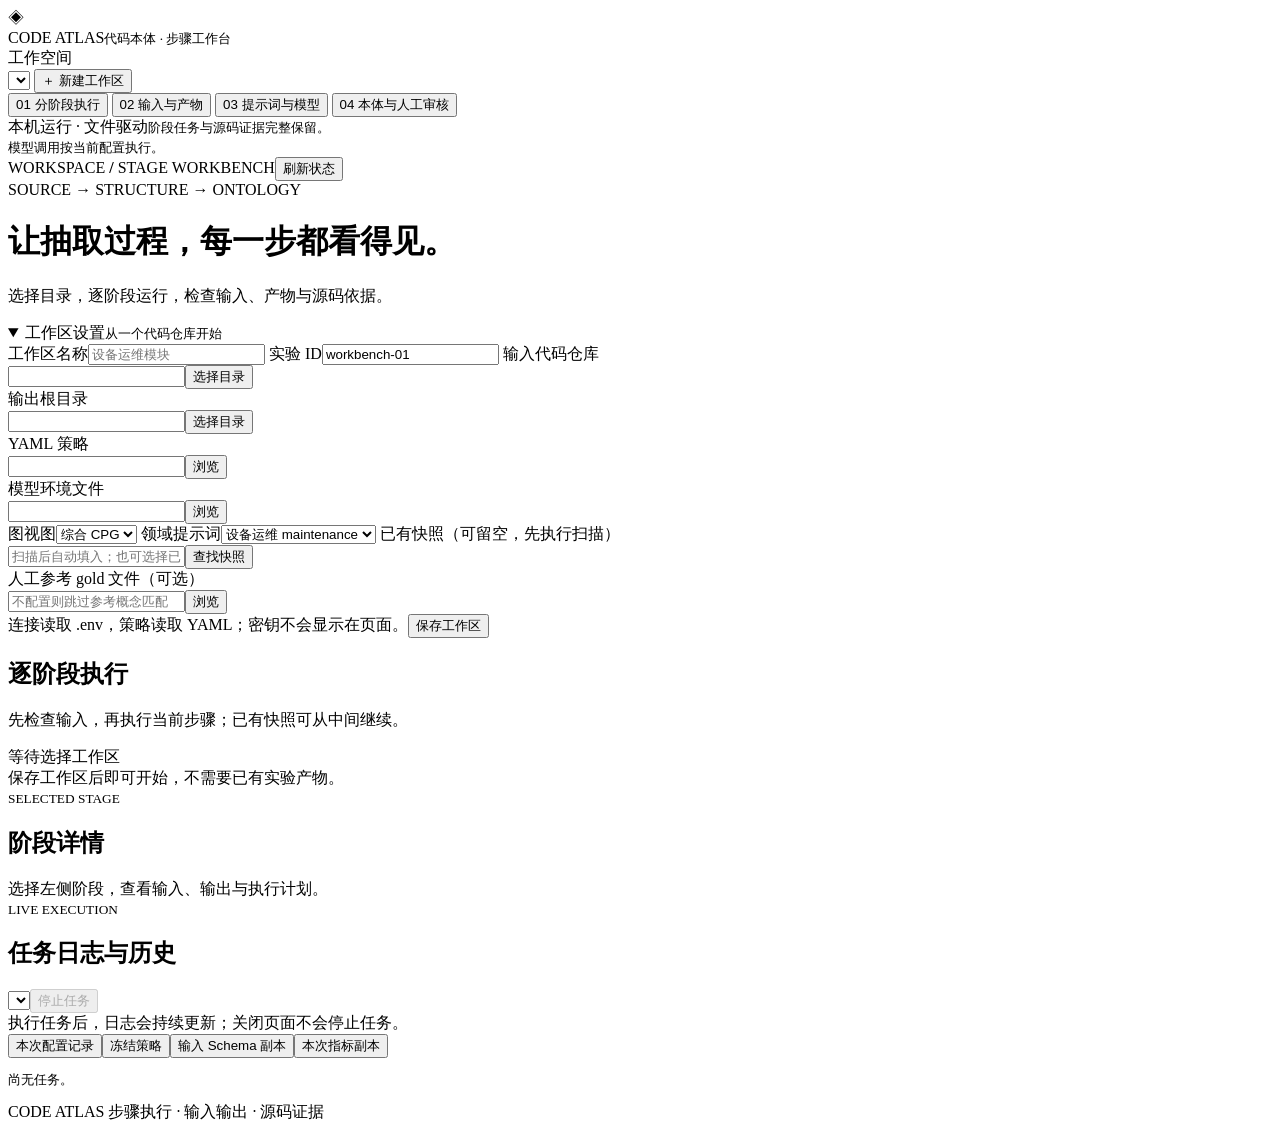
==== code_ontology/resources/workbench/index.html @ 2bb91f52 "Add staged local workbench and orchestration checks" ====
<!doctype html>
<html lang="zh-CN">
<head><meta charset="utf-8"><meta name="viewport" content="width=device-width,initial-scale=1"><title>Code Atlas · 步骤工作台</title><link rel="stylesheet" href="/style.css"></head>
<body>
<aside class="sidebar">
  <div class="brand"><span>◈</span><div>CODE ATLAS<small>代码本体 · 步骤工作台</small></div></div>
  <div class="side-label">工作空间</div>
  <select id="workspace-select" aria-label="工作区"></select>
  <button id="new-workspace" class="button ghost">＋ 新建工作区</button>
  <nav>
    <button class="nav active" data-page="pipeline">01 <span>分阶段执行</span></button>
    <button class="nav" data-page="artifacts">02 <span>输入与产物</span></button>
    <button class="nav" data-page="prompts">03 <span>提示词与模型</span></button>
    <button class="nav" data-page="ontology">04 <span>本体与人工审核</span></button>
  </nav>
  <div class="side-foot"><i></i> 本机运行 · 文件驱动<small>阶段任务与源码证据完整保留。<br>模型调用按当前配置执行。</small></div>
</aside>
<div class="workspace">
  <header><span>WORKSPACE <b>/</b> STAGE WORKBENCH</span><button id="refresh" class="button">刷新状态</button></header>
  <main>
    <div class="heading"><div class="eyebrow">SOURCE → STRUCTURE → ONTOLOGY</div><h1>让抽取过程，每一步都看得见。</h1><p>选择目录，逐阶段运行，检查输入、产物与源码依据。</p></div>
    <div id="notice" class="notice" hidden role="status"></div>
    <details id="settings" class="panel" open>
      <summary><span>工作区设置</span><small id="workspace-caption">从一个代码仓库开始</small></summary>
      <form id="settings-form" class="form-grid">
        <label>工作区名称<input name="name" placeholder="设备运维模块"></label>
        <label>实验 ID<input name="experiment" value="workbench-01" required pattern="[\w\-]+"></label>
        <label class="span2">输入代码仓库<div class="path-field"><input name="repo" required><button type="button" data-browse="repo" class="button">选择目录</button></div></label>
        <label class="span2">输出根目录<div class="path-field"><input name="out" required><button type="button" data-browse="out" class="button">选择目录</button></div></label>
        <label>YAML 策略<div class="path-field"><input name="config" required><button type="button" data-browse="config" class="button">浏览</button></div></label>
        <label>模型环境文件<div class="path-field"><input name="env_file" required><button type="button" data-browse="env_file" class="button">浏览</button></div></label>
        <label>图视图<select name="view"><option value="cpg">综合 CPG</option><option value="ast">AST</option><option value="cfg">CFG</option></select></label>
        <label>领域提示词<select name="profile"><option value="maintenance">设备运维 maintenance</option><option value="general">通用 general</option></select></label>
        <label class="span2">已有快照（可留空，先执行扫描）<div class="path-field"><input name="snapshot" placeholder="扫描后自动填入；也可选择已有快照"><button type="button" id="find-snapshots" class="button">查找快照</button></div><select id="snapshot-select" hidden aria-label="已有快照"></select></label>
        <label class="span2">人工参考 gold 文件（可选）<div class="path-field"><input name="gold" placeholder="不配置则跳过参考概念匹配"><button type="button" data-browse="gold" class="button">浏览</button></div></label>
        <div class="form-actions span2"><span>连接读取 .env，策略读取 YAML；密钥不会显示在页面。</span><button class="button primary" type="submit">保存工作区</button></div>
      </form>
    </details>
    <section id="page-pipeline" class="page">
      <div id="overview" class="metrics"></div>
      <div class="section-head"><div><h2>逐阶段执行</h2><p>先检查输入，再执行当前步骤；已有快照可从中间继续。</p></div><span id="active-badge" class="badge">等待选择工作区</span></div>
      <div class="pipeline-layout"><div id="stages" class="stages"><div class="empty">保存工作区后即可开始，不需要已有实验产物。</div></div>
        <aside class="panel stage-detail"><div class="panel-head"><div><small>SELECTED STAGE</small><h2 id="detail-title">阶段详情</h2></div></div><div id="detail-body" class="panel-body empty">选择左侧阶段，查看输入、输出与执行计划。</div></aside></div>
      <div class="panel task-panel"><div class="panel-head"><div><small>LIVE EXECUTION</small><h2>任务日志与历史</h2></div><div class="actions"><select id="job-select" aria-label="任务记录"></select><button id="cancel-job" class="button danger" disabled>停止任务</button><button id="ack-job" class="button" hidden>确认已检查残留进程</button></div></div><div id="job-meta" class="job-meta">执行任务后，日志会持续更新；关闭页面不会停止任务。</div><div class="toolbar"><button class="button" data-attempt="task.json">本次配置记录</button><button class="button" data-attempt="policy.yaml">冻结策略</button><button class="button" data-attempt="input-schema.json">输入 Schema 副本</button><button class="button" data-attempt="metrics.json">本次指标副本</button></div><pre id="attempt-content" class="json" hidden></pre><pre id="console" class="console">尚无任务。</pre></div>
    </section>
    <section id="page-artifacts" class="page" hidden>
      <div class="section-head"><div><h2>检查输入与输出</h2><p>JSONL 按记录分页，文本按字节分段；原始文件完整保留在磁盘。</p></div></div>
      <div class="panel"><div class="toolbar"><select id="artifact-root" aria-label="产物根"></select><input id="artifact-path" placeholder="相对路径，例如 prepared/cpg/packs.jsonl"><button id="open-artifact" class="button primary">打开</button><button id="artifact-up" class="button">上级目录</button></div><div class="toolbar"><input id="artifact-query" placeholder="JSONL 内容搜索（每次检查最多 1000 条）"><button id="search-artifact" class="button">搜索</button><button id="preview-next" class="button" disabled>下一段</button><span id="artifact-meta" class="muted"></span></div><div id="artifact-content" class="artifact-content empty">保存工作区后选择文件。</div></div>
    </section>
    <section id="page-prompts" class="page" hidden>
      <div class="section-head"><div><h2>提示词与有效配置</h2><p>编辑领域指导时保存为副本；固定 schema 需要显式更新或使用新实验。</p></div></div>
      <div class="two-col"><div class="panel"><div class="panel-head"><h2>当前模型与处理策略</h2></div><pre id="effective-config" class="json"></pre></div><div class="panel"><div class="toolbar"><select id="prompt-stage"><option value="discover">发现 discover</option><option value="merge">合并 merge</option><option value="extract">实例 extract</option></select><button id="save-prompt" class="button primary">保存领域提示词副本</button></div><div class="panel-body"><label>领域提示词（可编辑）<textarea id="prompt-editor" rows="12"></textarea></label><details><summary>查看完整提示词与 JSON 契约</summary><pre id="prompt-rendered" class="json"></pre></details><p class="muted">通用契约保留。新配置切换后，下游任务会标记需核对版本。</p></div></div></div>
    </section>
    <section id="page-ontology" class="page" hidden><div class="section-head"><div><h2>本体、断言与源码证据</h2><p>发现 Schema 后即可查看概念、继承、关系和属性；页面评审保存在浏览器，请及时导出。</p></div><div class="actions"><select id="ontology-mode" aria-label="本体展示版本"><option value="schema">当前发现 Schema</option><option value="final">最终本体与实例</option></select><button id="reload-viewer" class="button">重新加载产物</button></div></div><iframe id="viewer" title="本体产物浏览器"></iframe></section>
  </main>
  <footer>CODE ATLAS <span>步骤执行 · 输入输出 · 源码证据</span></footer>
</div>
<dialog id="path-dialog"><div class="panel-head"><h2 id="path-title">选择路径</h2><button type="button" id="close-path" class="button">关闭</button></div><div class="toolbar"><input id="browse-path"><button id="browse-go" class="button">转到</button><button id="browse-up" class="button">上级</button></div><div id="browse-list" class="browser-list"></div><div class="toolbar"><span id="browse-status" class="muted"></span><button id="use-directory" class="button primary">选择此目录</button></div></dialog>
<dialog id="plan-dialog"><div class="panel-head"><h2 id="plan-title">执行计划</h2><button id="close-plan" class="button">关闭</button></div><div class="panel-body"><p id="plan-note"></p><div id="plan-inputs"></div><details><summary>实际执行命令</summary><pre id="plan-command" class="json"></pre></details><label id="update-schema-label" hidden><input id="update-schema" type="checkbox"> 显式更新已有 Schema（改变后需重新抽取实例）</label><div class="actions"><button id="execute-plan" class="button primary">执行当前阶段</button></div></div></dialog>
<div id="toast" hidden role="status"></div>
<script src="/app.js" defer></script>
</body></html>
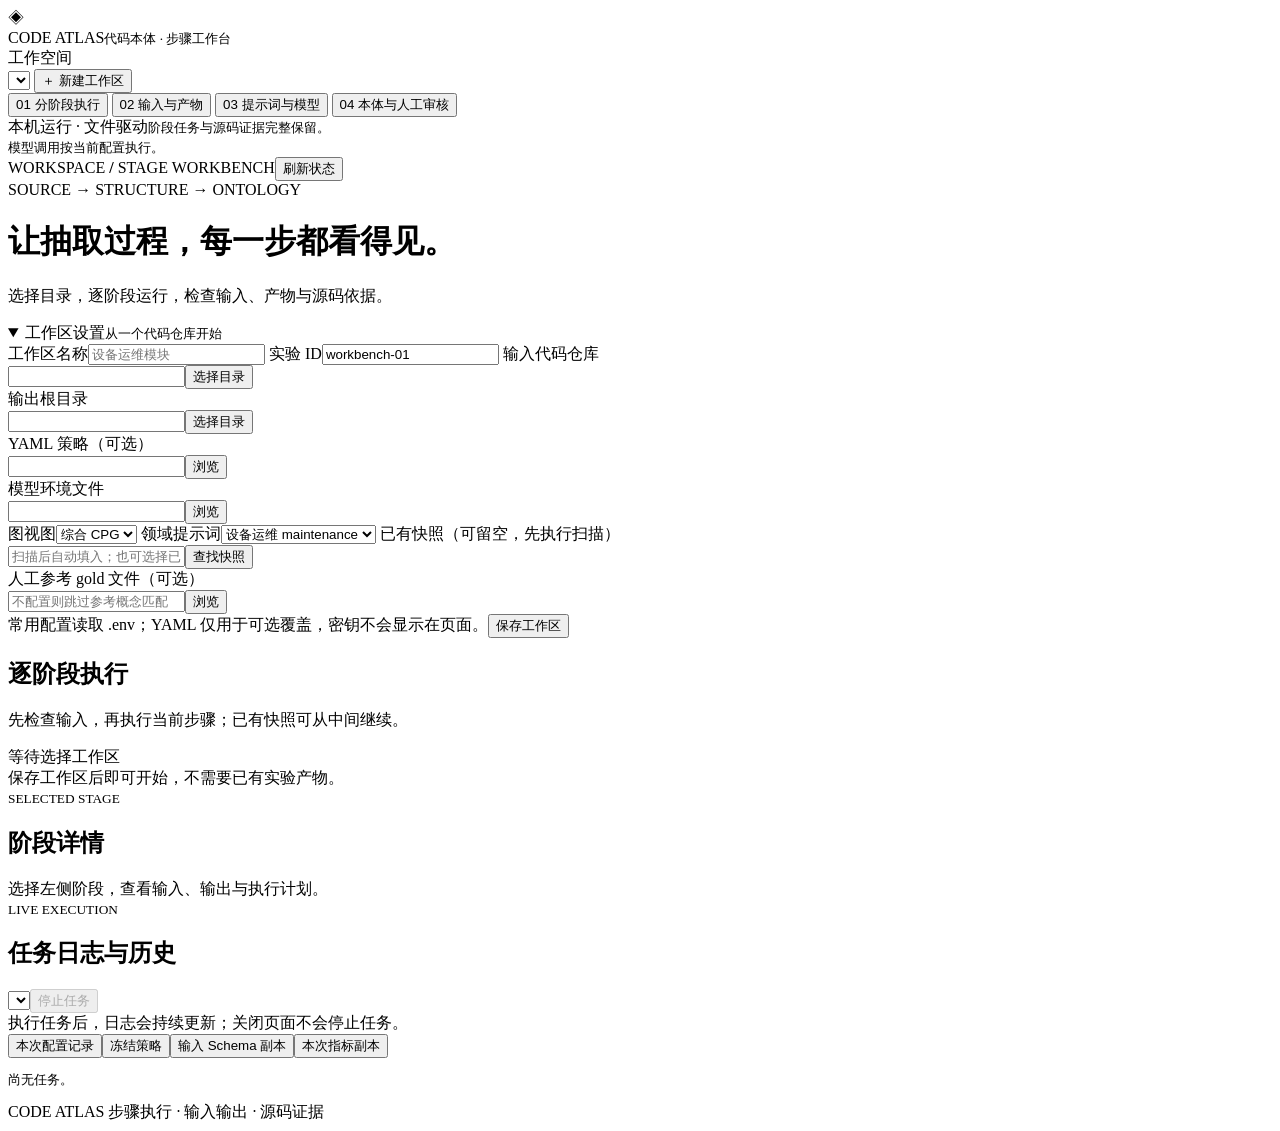
==== commit 5d73ec79: "Add intranet step runner and resumable independent schema merging" ====
--- a/code_ontology/resources/workbench/index.html
+++ b/code_ontology/resources/workbench/index.html
@@ -27,13 +27,13 @@
         <label>实验 ID<input name="experiment" value="workbench-01" required pattern="[\w\-]+"></label>
         <label class="span2">输入代码仓库<div class="path-field"><input name="repo" required><button type="button" data-browse="repo" class="button">选择目录</button></div></label>
         <label class="span2">输出根目录<div class="path-field"><input name="out" required><button type="button" data-browse="out" class="button">选择目录</button></div></label>
-        <label>YAML 策略<div class="path-field"><input name="config" required><button type="button" data-browse="config" class="button">浏览</button></div></label>
+        <label>YAML 策略（可选）<div class="path-field"><input name="config"><button type="button" data-browse="config" class="button">浏览</button></div></label>
         <label>模型环境文件<div class="path-field"><input name="env_file" required><button type="button" data-browse="env_file" class="button">浏览</button></div></label>
         <label>图视图<select name="view"><option value="cpg">综合 CPG</option><option value="ast">AST</option><option value="cfg">CFG</option></select></label>
         <label>领域提示词<select name="profile"><option value="maintenance">设备运维 maintenance</option><option value="general">通用 general</option></select></label>
         <label class="span2">已有快照（可留空，先执行扫描）<div class="path-field"><input name="snapshot" placeholder="扫描后自动填入；也可选择已有快照"><button type="button" id="find-snapshots" class="button">查找快照</button></div><select id="snapshot-select" hidden aria-label="已有快照"></select></label>
         <label class="span2">人工参考 gold 文件（可选）<div class="path-field"><input name="gold" placeholder="不配置则跳过参考概念匹配"><button type="button" data-browse="gold" class="button">浏览</button></div></label>
-        <div class="form-actions span2"><span>连接读取 .env，策略读取 YAML；密钥不会显示在页面。</span><button class="button primary" type="submit">保存工作区</button></div>
+        <div class="form-actions span2"><span>常用配置读取 .env；YAML 仅用于可选覆盖，密钥不会显示在页面。</span><button class="button primary" type="submit">保存工作区</button></div>
       </form>
     </details>
     <section id="page-pipeline" class="page">
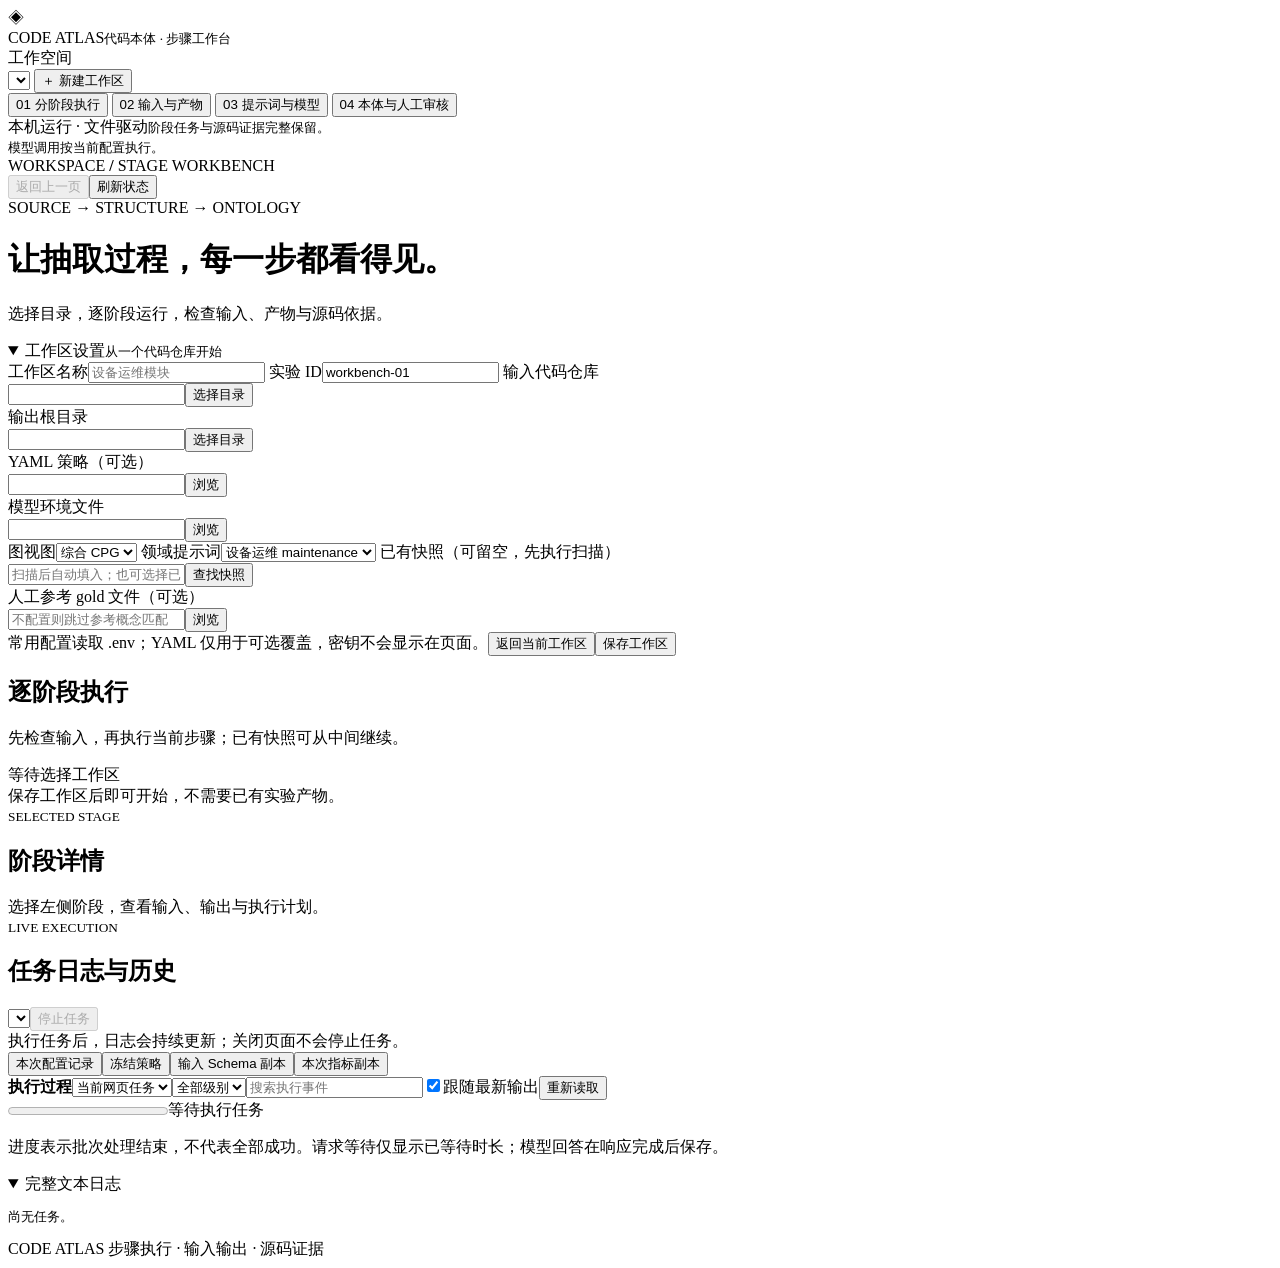
==== commit 12db3f1f: "Improve staged workbench and record schema optimization roadmap" ====
--- a/code_ontology/resources/workbench/index.html
+++ b/code_ontology/resources/workbench/index.html
@@ -16,7 +16,7 @@
   <div class="side-foot"><i></i> 本机运行 · 文件驱动<small>阶段任务与源码证据完整保留。<br>模型调用按当前配置执行。</small></div>
 </aside>
 <div class="workspace">
-  <header><span>WORKSPACE <b>/</b> STAGE WORKBENCH</span><button id="refresh" class="button">刷新状态</button></header>
+  <header><span>WORKSPACE <b>/</b> STAGE WORKBENCH</span><div class="actions"><button id="back-page" class="button" disabled>返回上一页</button><button id="refresh" class="button">刷新状态</button></div></header>
   <main>
     <div class="heading"><div class="eyebrow">SOURCE → STRUCTURE → ONTOLOGY</div><h1>让抽取过程，每一步都看得见。</h1><p>选择目录，逐阶段运行，检查输入、产物与源码依据。</p></div>
     <div id="notice" class="notice" hidden role="status"></div>
@@ -33,7 +33,7 @@
         <label>领域提示词<select name="profile"><option value="maintenance">设备运维 maintenance</option><option value="general">通用 general</option></select></label>
         <label class="span2">已有快照（可留空，先执行扫描）<div class="path-field"><input name="snapshot" placeholder="扫描后自动填入；也可选择已有快照"><button type="button" id="find-snapshots" class="button">查找快照</button></div><select id="snapshot-select" hidden aria-label="已有快照"></select></label>
         <label class="span2">人工参考 gold 文件（可选）<div class="path-field"><input name="gold" placeholder="不配置则跳过参考概念匹配"><button type="button" data-browse="gold" class="button">浏览</button></div></label>
-        <div class="form-actions span2"><span>常用配置读取 .env；YAML 仅用于可选覆盖，密钥不会显示在页面。</span><button class="button primary" type="submit">保存工作区</button></div>
+        <div class="form-actions span2"><span>常用配置读取 .env；YAML 仅用于可选覆盖，密钥不会显示在页面。</span><button type="button" id="cancel-settings" class="button">返回当前工作区</button><button class="button primary" type="submit">保存工作区</button></div>
       </form>
     </details>
     <section id="page-pipeline" class="page">
@@ -41,7 +41,7 @@
       <div class="section-head"><div><h2>逐阶段执行</h2><p>先检查输入，再执行当前步骤；已有快照可从中间继续。</p></div><span id="active-badge" class="badge">等待选择工作区</span></div>
       <div class="pipeline-layout"><div id="stages" class="stages"><div class="empty">保存工作区后即可开始，不需要已有实验产物。</div></div>
         <aside class="panel stage-detail"><div class="panel-head"><div><small>SELECTED STAGE</small><h2 id="detail-title">阶段详情</h2></div></div><div id="detail-body" class="panel-body empty">选择左侧阶段，查看输入、输出与执行计划。</div></aside></div>
-      <div class="panel task-panel"><div class="panel-head"><div><small>LIVE EXECUTION</small><h2>任务日志与历史</h2></div><div class="actions"><select id="job-select" aria-label="任务记录"></select><button id="cancel-job" class="button danger" disabled>停止任务</button><button id="ack-job" class="button" hidden>确认已检查残留进程</button></div></div><div id="job-meta" class="job-meta">执行任务后，日志会持续更新；关闭页面不会停止任务。</div><div class="toolbar"><button class="button" data-attempt="task.json">本次配置记录</button><button class="button" data-attempt="policy.yaml">冻结策略</button><button class="button" data-attempt="input-schema.json">输入 Schema 副本</button><button class="button" data-attempt="metrics.json">本次指标副本</button></div><pre id="attempt-content" class="json" hidden></pre><pre id="console" class="console">尚无任务。</pre></div>
+      <div class="panel task-panel"><div class="panel-head"><div><small>LIVE EXECUTION</small><h2>任务日志与历史</h2></div><div class="actions"><select id="job-select" aria-label="任务记录"></select><button id="cancel-job" class="button danger" disabled>停止任务</button><button id="ack-job" class="button" hidden>确认已检查残留进程</button></div></div><div id="job-meta" class="job-meta">执行任务后，日志会持续更新；关闭页面不会停止任务。</div><div class="toolbar"><button class="button" data-attempt="task.json">本次配置记录</button><button class="button" data-attempt="policy.yaml">冻结策略</button><button class="button" data-attempt="input-schema.json">输入 Schema 副本</button><button class="button" data-attempt="metrics.json">本次指标副本</button></div><button id="close-attempt" class="button" hidden>返回任务日志</button><pre id="attempt-content" class="json" hidden></pre><section class="execution-output" aria-label="执行过程输出"><div class="toolbar"><strong>执行过程</strong><select id="execution-source" aria-label="输出来源"><option value="job">当前网页任务</option></select><select id="event-level" aria-label="事件级别"><option value="">全部级别</option><option value="info">信息</option><option value="warning">警告</option><option value="error">错误</option></select><input id="event-query" placeholder="搜索执行事件"><label><input type="checkbox" id="follow-output" checked>跟随最新输出</label><button id="reload-events" class="button">重新读取</button></div><div class="execution-summary"><progress id="task-progress" max="1" value="0" aria-label="初始批次完成进度"></progress><span id="progress-label">等待执行任务</span></div><p class="muted execution-help">进度表示批次处理结束，不代表全部成功。请求等待仅显示已等待时长；模型回答在响应完成后保存。</p><div id="event-list" class="event-list" role="log" aria-live="polite"></div></section><details open><summary>完整文本日志</summary><pre id="console" class="console">尚无任务。</pre></details></div>
     </section>
     <section id="page-artifacts" class="page" hidden>
       <div class="section-head"><div><h2>检查输入与输出</h2><p>JSONL 按记录分页，文本按字节分段；原始文件完整保留在磁盘。</p></div></div>
@@ -49,14 +49,14 @@
     </section>
     <section id="page-prompts" class="page" hidden>
       <div class="section-head"><div><h2>提示词与有效配置</h2><p>编辑领域指导时保存为副本；固定 schema 需要显式更新或使用新实验。</p></div></div>
-      <div class="two-col"><div class="panel"><div class="panel-head"><h2>当前模型与处理策略</h2></div><pre id="effective-config" class="json"></pre></div><div class="panel"><div class="toolbar"><select id="prompt-stage"><option value="discover">发现 discover</option><option value="merge">合并 merge</option><option value="extract">实例 extract</option></select><button id="save-prompt" class="button primary">保存领域提示词副本</button></div><div class="panel-body"><label>领域提示词（可编辑）<textarea id="prompt-editor" rows="12"></textarea></label><details><summary>查看完整提示词与 JSON 契约</summary><pre id="prompt-rendered" class="json"></pre></details><p class="muted">通用契约保留。新配置切换后，下游任务会标记需核对版本。</p></div></div></div>
+      <div class="two-col"><div class="panel"><div class="panel-head"><h2>当前模型与处理策略</h2></div><pre id="effective-config" class="json"></pre></div><div class="panel"><div class="toolbar"><select id="prompt-stage"><option value="discover">发现 discover</option><option value="merge">合并 merge</option><option value="review">AI 审查 review</option><option value="extract">实例 extract</option></select><button id="save-prompt" class="button primary">保存领域提示词副本</button></div><div class="panel-body"><label>领域提示词（可编辑）<textarea id="prompt-editor" rows="12"></textarea></label><details><summary>查看完整提示词与 JSON 契约</summary><pre id="prompt-rendered" class="json"></pre></details><p class="muted">通用契约保留。新配置切换后，下游任务会标记需核对版本。</p></div></div></div>
     </section>
     <section id="page-ontology" class="page" hidden><div class="section-head"><div><h2>本体、断言与源码证据</h2><p>发现 Schema 后即可查看概念、继承、关系和属性；页面评审保存在浏览器，请及时导出。</p></div><div class="actions"><select id="ontology-mode" aria-label="本体展示版本"><option value="schema">当前发现 Schema</option><option value="final">最终本体与实例</option></select><button id="reload-viewer" class="button">重新加载产物</button></div></div><iframe id="viewer" title="本体产物浏览器"></iframe></section>
   </main>
   <footer>CODE ATLAS <span>步骤执行 · 输入输出 · 源码证据</span></footer>
 </div>
-<dialog id="path-dialog"><div class="panel-head"><h2 id="path-title">选择路径</h2><button type="button" id="close-path" class="button">关闭</button></div><div class="toolbar"><input id="browse-path"><button id="browse-go" class="button">转到</button><button id="browse-up" class="button">上级</button></div><div id="browse-list" class="browser-list"></div><div class="toolbar"><span id="browse-status" class="muted"></span><button id="use-directory" class="button primary">选择此目录</button></div></dialog>
-<dialog id="plan-dialog"><div class="panel-head"><h2 id="plan-title">执行计划</h2><button id="close-plan" class="button">关闭</button></div><div class="panel-body"><p id="plan-note"></p><div id="plan-inputs"></div><details><summary>实际执行命令</summary><pre id="plan-command" class="json"></pre></details><label id="update-schema-label" hidden><input id="update-schema" type="checkbox"> 显式更新已有 Schema（改变后需重新抽取实例）</label><div class="actions"><button id="execute-plan" class="button primary">执行当前阶段</button></div></div></dialog>
+<dialog id="path-dialog"><div class="panel-head"><h2 id="path-title">选择路径</h2><button type="button" id="close-path" class="button">关闭</button></div><div class="toolbar"><input id="browse-path"><button id="browse-go" class="button">转到</button><button id="browse-back" class="button" disabled>返回上一处</button><button id="browse-up" class="button">上级</button></div><div id="browse-list" class="browser-list"></div><div class="toolbar"><span id="browse-status" class="muted"></span><button id="use-directory" class="button primary">选择此目录</button></div></dialog>
+<dialog id="plan-dialog"><div class="panel-head"><h2 id="plan-title">执行计划</h2><button id="close-plan" class="button">关闭</button></div><div class="panel-body"><p id="plan-note"></p><div id="plan-inputs"></div><details><summary>实际执行命令</summary><pre id="plan-command" class="json"></pre></details><label id="update-schema-label" hidden><input id="update-schema" type="checkbox"> 显式更新已有 Schema（改变后需重新抽取实例）</label><div class="actions"><button id="cancel-plan" class="button">返回阶段</button><button id="execute-plan" class="button primary">执行当前阶段</button></div></div></dialog>
 <div id="toast" hidden role="status"></div>
 <script src="/app.js" defer></script>
 </body></html>
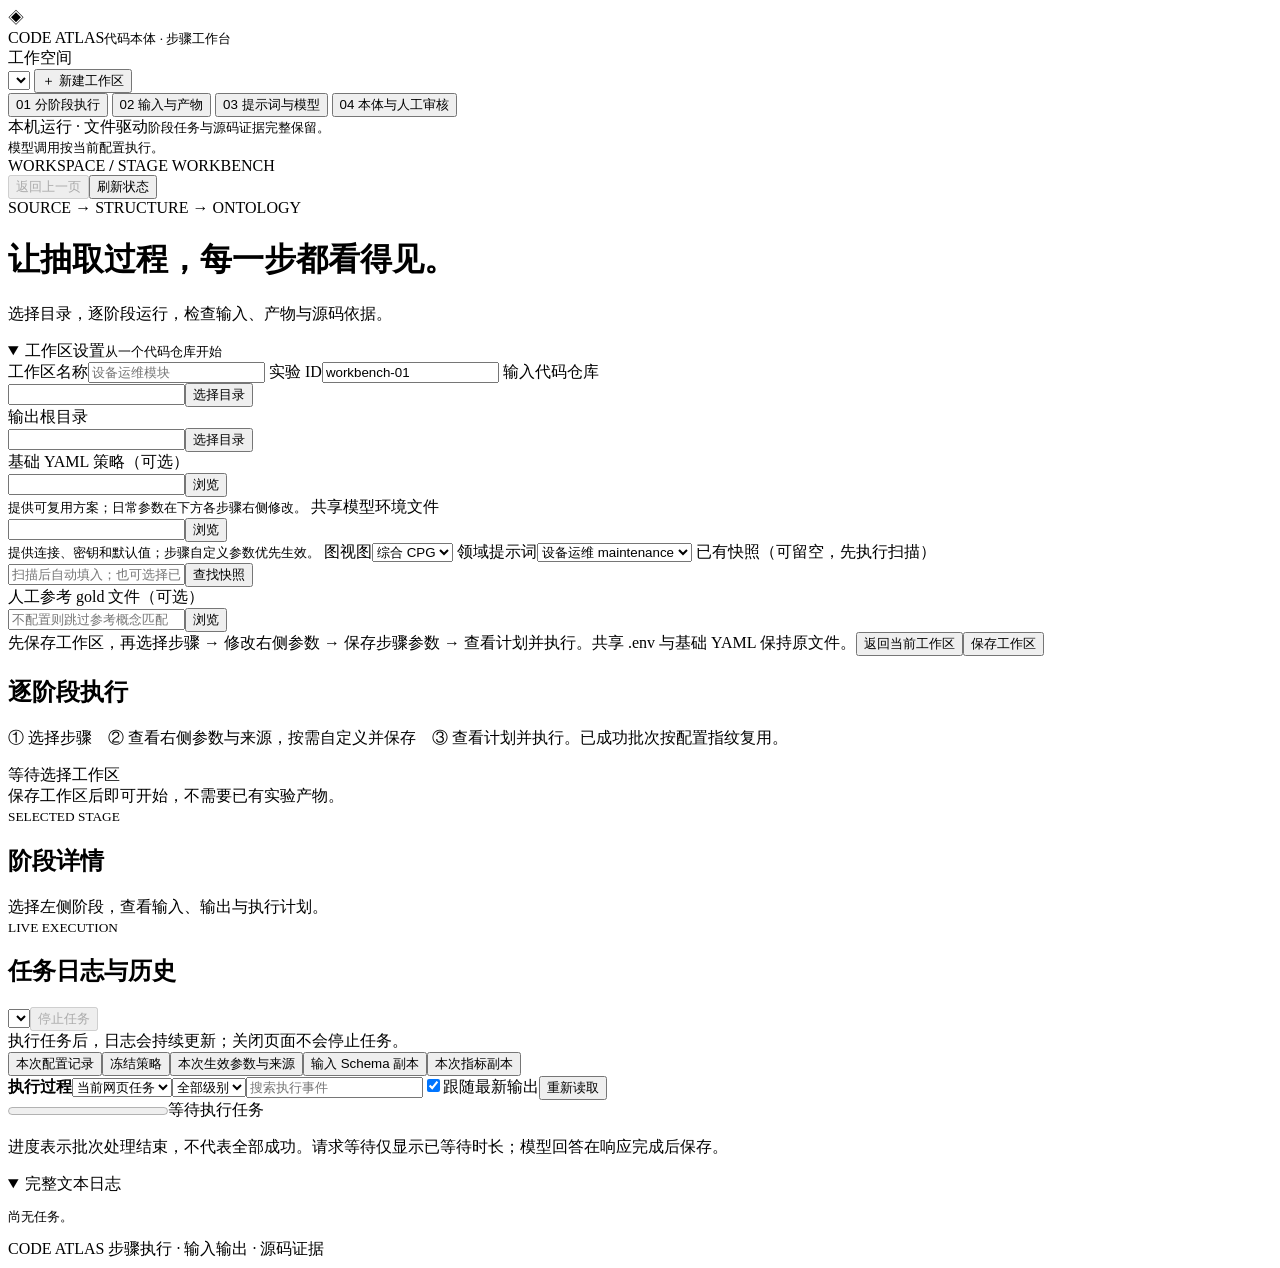
==== commit 096f0338: "Manage per-stage configuration from the web workbench" ====
--- a/code_ontology/resources/workbench/index.html
+++ b/code_ontology/resources/workbench/index.html
@@ -27,21 +27,21 @@
         <label>实验 ID<input name="experiment" value="workbench-01" required pattern="[\w\-]+"></label>
         <label class="span2">输入代码仓库<div class="path-field"><input name="repo" required><button type="button" data-browse="repo" class="button">选择目录</button></div></label>
         <label class="span2">输出根目录<div class="path-field"><input name="out" required><button type="button" data-browse="out" class="button">选择目录</button></div></label>
-        <label>YAML 策略（可选）<div class="path-field"><input name="config"><button type="button" data-browse="config" class="button">浏览</button></div></label>
-        <label>模型环境文件<div class="path-field"><input name="env_file" required><button type="button" data-browse="env_file" class="button">浏览</button></div></label>
+        <label>基础 YAML 策略（可选）<div class="path-field"><input name="config"><button type="button" data-browse="config" class="button">浏览</button></div><small>提供可复用方案；日常参数在下方各步骤右侧修改。</small></label>
+        <label>共享模型环境文件<div class="path-field"><input name="env_file" required><button type="button" data-browse="env_file" class="button">浏览</button></div><small>提供连接、密钥和默认值；步骤自定义参数优先生效。</small></label>
         <label>图视图<select name="view"><option value="cpg">综合 CPG</option><option value="ast">AST</option><option value="cfg">CFG</option></select></label>
         <label>领域提示词<select name="profile"><option value="maintenance">设备运维 maintenance</option><option value="general">通用 general</option></select></label>
         <label class="span2">已有快照（可留空，先执行扫描）<div class="path-field"><input name="snapshot" placeholder="扫描后自动填入；也可选择已有快照"><button type="button" id="find-snapshots" class="button">查找快照</button></div><select id="snapshot-select" hidden aria-label="已有快照"></select></label>
         <label class="span2">人工参考 gold 文件（可选）<div class="path-field"><input name="gold" placeholder="不配置则跳过参考概念匹配"><button type="button" data-browse="gold" class="button">浏览</button></div></label>
-        <div class="form-actions span2"><span>常用配置读取 .env；YAML 仅用于可选覆盖，密钥不会显示在页面。</span><button type="button" id="cancel-settings" class="button">返回当前工作区</button><button class="button primary" type="submit">保存工作区</button></div>
+        <div class="form-actions span2"><span>先保存工作区，再选择步骤 → 修改右侧参数 → 保存步骤参数 → 查看计划并执行。共享 .env 与基础 YAML 保持原文件。</span><button type="button" id="cancel-settings" class="button">返回当前工作区</button><button class="button primary" type="submit">保存工作区</button></div>
       </form>
     </details>
     <section id="page-pipeline" class="page">
       <div id="overview" class="metrics"></div>
-      <div class="section-head"><div><h2>逐阶段执行</h2><p>先检查输入，再执行当前步骤；已有快照可从中间继续。</p></div><span id="active-badge" class="badge">等待选择工作区</span></div>
+      <div class="section-head"><div><h2>逐阶段执行</h2><p>① 选择步骤　② 查看右侧参数与来源，按需自定义并保存　③ 查看计划并执行。已成功批次按配置指纹复用。</p></div><span id="active-badge" class="badge">等待选择工作区</span></div>
       <div class="pipeline-layout"><div id="stages" class="stages"><div class="empty">保存工作区后即可开始，不需要已有实验产物。</div></div>
-        <aside class="panel stage-detail"><div class="panel-head"><div><small>SELECTED STAGE</small><h2 id="detail-title">阶段详情</h2></div></div><div id="detail-body" class="panel-body empty">选择左侧阶段，查看输入、输出与执行计划。</div></aside></div>
-      <div class="panel task-panel"><div class="panel-head"><div><small>LIVE EXECUTION</small><h2>任务日志与历史</h2></div><div class="actions"><select id="job-select" aria-label="任务记录"></select><button id="cancel-job" class="button danger" disabled>停止任务</button><button id="ack-job" class="button" hidden>确认已检查残留进程</button></div></div><div id="job-meta" class="job-meta">执行任务后，日志会持续更新；关闭页面不会停止任务。</div><div class="toolbar"><button class="button" data-attempt="task.json">本次配置记录</button><button class="button" data-attempt="policy.yaml">冻结策略</button><button class="button" data-attempt="input-schema.json">输入 Schema 副本</button><button class="button" data-attempt="metrics.json">本次指标副本</button></div><button id="close-attempt" class="button" hidden>返回任务日志</button><pre id="attempt-content" class="json" hidden></pre><section class="execution-output" aria-label="执行过程输出"><div class="toolbar"><strong>执行过程</strong><select id="execution-source" aria-label="输出来源"><option value="job">当前网页任务</option></select><select id="event-level" aria-label="事件级别"><option value="">全部级别</option><option value="info">信息</option><option value="warning">警告</option><option value="error">错误</option></select><input id="event-query" placeholder="搜索执行事件"><label><input type="checkbox" id="follow-output" checked>跟随最新输出</label><button id="reload-events" class="button">重新读取</button></div><div class="execution-summary"><progress id="task-progress" max="1" value="0" aria-label="初始批次完成进度"></progress><span id="progress-label">等待执行任务</span></div><p class="muted execution-help">进度表示批次处理结束，不代表全部成功。请求等待仅显示已等待时长；模型回答在响应完成后保存。</p><div id="event-list" class="event-list" role="log" aria-live="polite"></div></section><details open><summary>完整文本日志</summary><pre id="console" class="console">尚无任务。</pre></details></div>
+        <aside class="panel stage-detail"><div class="panel-head"><div><small>SELECTED STAGE</small><h2 id="detail-title">阶段详情</h2></div></div><div id="detail-body" class="panel-body empty">选择左侧阶段，查看输入、输出与执行计划。</div><section id="stage-config" class="panel-body step-config" aria-label="步骤参数编辑" hidden></section></aside></div>
+      <div class="panel task-panel"><div class="panel-head"><div><small>LIVE EXECUTION</small><h2>任务日志与历史</h2></div><div class="actions"><select id="job-select" aria-label="任务记录"></select><button id="cancel-job" class="button danger" disabled>停止任务</button><button id="ack-job" class="button" hidden>确认已检查残留进程</button></div></div><div id="job-meta" class="job-meta">执行任务后，日志会持续更新；关闭页面不会停止任务。</div><div class="toolbar"><button class="button" data-attempt="task.json">本次配置记录</button><button class="button" data-attempt="policy.yaml">冻结策略</button><button class="button" data-attempt="effective-config.json">本次生效参数与来源</button><button class="button" data-attempt="input-schema.json">输入 Schema 副本</button><button class="button" data-attempt="metrics.json">本次指标副本</button></div><button id="close-attempt" class="button" hidden>返回任务日志</button><pre id="attempt-content" class="json" hidden></pre><section class="execution-output" aria-label="执行过程输出"><div class="toolbar"><strong>执行过程</strong><select id="execution-source" aria-label="输出来源"><option value="job">当前网页任务</option></select><select id="event-level" aria-label="事件级别"><option value="">全部级别</option><option value="info">信息</option><option value="warning">警告</option><option value="error">错误</option></select><input id="event-query" placeholder="搜索执行事件"><label><input type="checkbox" id="follow-output" checked>跟随最新输出</label><button id="reload-events" class="button">重新读取</button></div><div class="execution-summary"><progress id="task-progress" max="1" value="0" aria-label="初始批次完成进度"></progress><span id="progress-label">等待执行任务</span></div><p class="muted execution-help">进度表示批次处理结束，不代表全部成功。请求等待仅显示已等待时长；模型回答在响应完成后保存。</p><div id="event-list" class="event-list" role="log" aria-live="polite"></div></section><details open><summary>完整文本日志</summary><pre id="console" class="console">尚无任务。</pre></details></div>
     </section>
     <section id="page-artifacts" class="page" hidden>
       <div class="section-head"><div><h2>检查输入与输出</h2><p>JSONL 按记录分页，文本按字节分段；原始文件完整保留在磁盘。</p></div></div>
@@ -51,7 +51,7 @@
       <div class="section-head"><div><h2>提示词与有效配置</h2><p>编辑领域指导时保存为副本；固定 schema 需要显式更新或使用新实验。</p></div></div>
       <div class="two-col"><div class="panel"><div class="panel-head"><h2>当前模型与处理策略</h2></div><pre id="effective-config" class="json"></pre></div><div class="panel"><div class="toolbar"><select id="prompt-stage"><option value="discover">发现 discover</option><option value="merge">合并 merge</option><option value="review">AI 审查 review</option><option value="extract">实例 extract</option></select><button id="save-prompt" class="button primary">保存领域提示词副本</button></div><div class="panel-body"><label>领域提示词（可编辑）<textarea id="prompt-editor" rows="12"></textarea></label><details><summary>查看完整提示词与 JSON 契约</summary><pre id="prompt-rendered" class="json"></pre></details><p class="muted">通用契约保留。新配置切换后，下游任务会标记需核对版本。</p></div></div></div>
     </section>
-    <section id="page-ontology" class="page" hidden><div class="section-head"><div><h2>本体、断言与源码证据</h2><p>发现 Schema 后即可查看概念、继承、关系和属性；页面评审保存在浏览器，请及时导出。</p></div><div class="actions"><select id="ontology-mode" aria-label="本体展示版本"><option value="schema">当前发现 Schema</option><option value="final">最终本体与实例</option></select><button id="reload-viewer" class="button">重新加载产物</button></div></div><iframe id="viewer" title="本体产物浏览器"></iframe></section>
+    <section id="page-ontology" class="page" hidden><div class="section-head"><div><h2>本体、断言与源码证据</h2><p>在当前工作区直接浏览 Schema、实例和源码证据；查看操作不会触发模型。</p></div><div class="actions"><select id="ontology-mode" aria-label="本体展示版本"><option value="schema">Schema（含局部与中间结果）</option><option value="final">最终本体与实例</option></select><select id="ontology-run" aria-label="实验结果"></select><select id="ontology-schema" aria-label="Schema 来源与批次" hidden></select><button id="reload-viewer" class="button">刷新产物</button></div></div><div id="ontology-notice" class="notice" hidden></div><div id="ontology-metrics" class="metrics"></div><div class="toolbar ontology-views" role="group" aria-label="本体浏览方式"><button id="ontology-list-view" class="button selected" aria-pressed="true">条目与证据</button><button id="ontology-graph-view" class="button" aria-pressed="false">图谱与人工评审</button></div><div id="ontology-graph-panel" hidden><iframe id="ontology-graph" title="本体图谱与人工评审"></iframe></div><div id="ontology-list-panel" class="ontology-layout"><section class="panel"><div class="toolbar"><select id="ontology-kind" aria-label="结果类型"><option value="classes">概念</option><option value="relations">关系类型</option><option value="properties">属性类型</option><option value="entities">实体</option><option value="instance-relations">实体关系</option><option value="attributes">属性断言</option><option value="rules">规则</option><option value="candidates">候选项</option></select><input id="ontology-query" placeholder="搜索名称、定义或标识"><button id="ontology-search" class="button">搜索</button></div><div id="ontology-list" class="ontology-list"></div><div class="toolbar"><button id="ontology-prev" class="button">上一页</button><span id="ontology-page" class="muted"></span><button id="ontology-next" class="button">下一页</button></div></section><aside class="panel"><div class="panel-head"><div><h2>条目详情</h2><small>完整记录与源码证据</small></div></div><div id="ontology-detail" class="artifact-content"><div class="empty">选择左侧条目查看详情。</div></div></aside></div></section>
   </main>
   <footer>CODE ATLAS <span>步骤执行 · 输入输出 · 源码证据</span></footer>
 </div>
